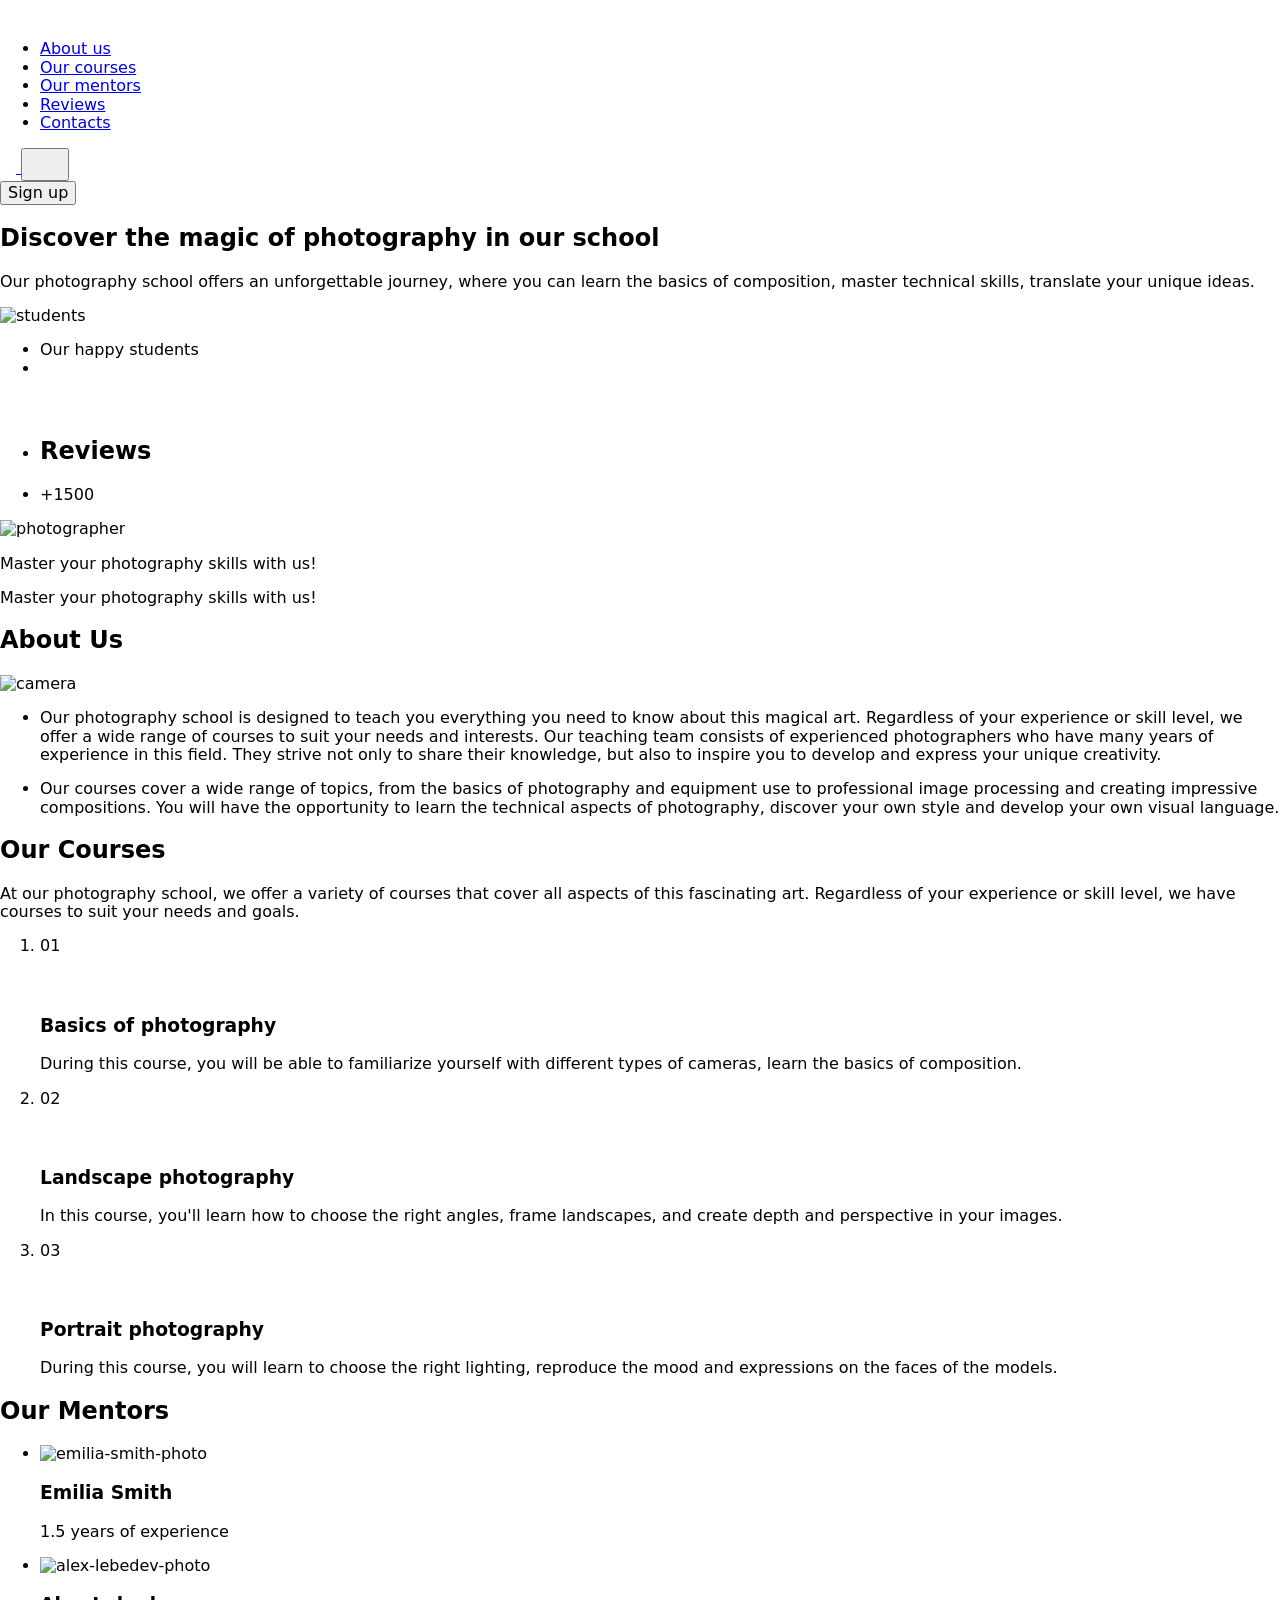
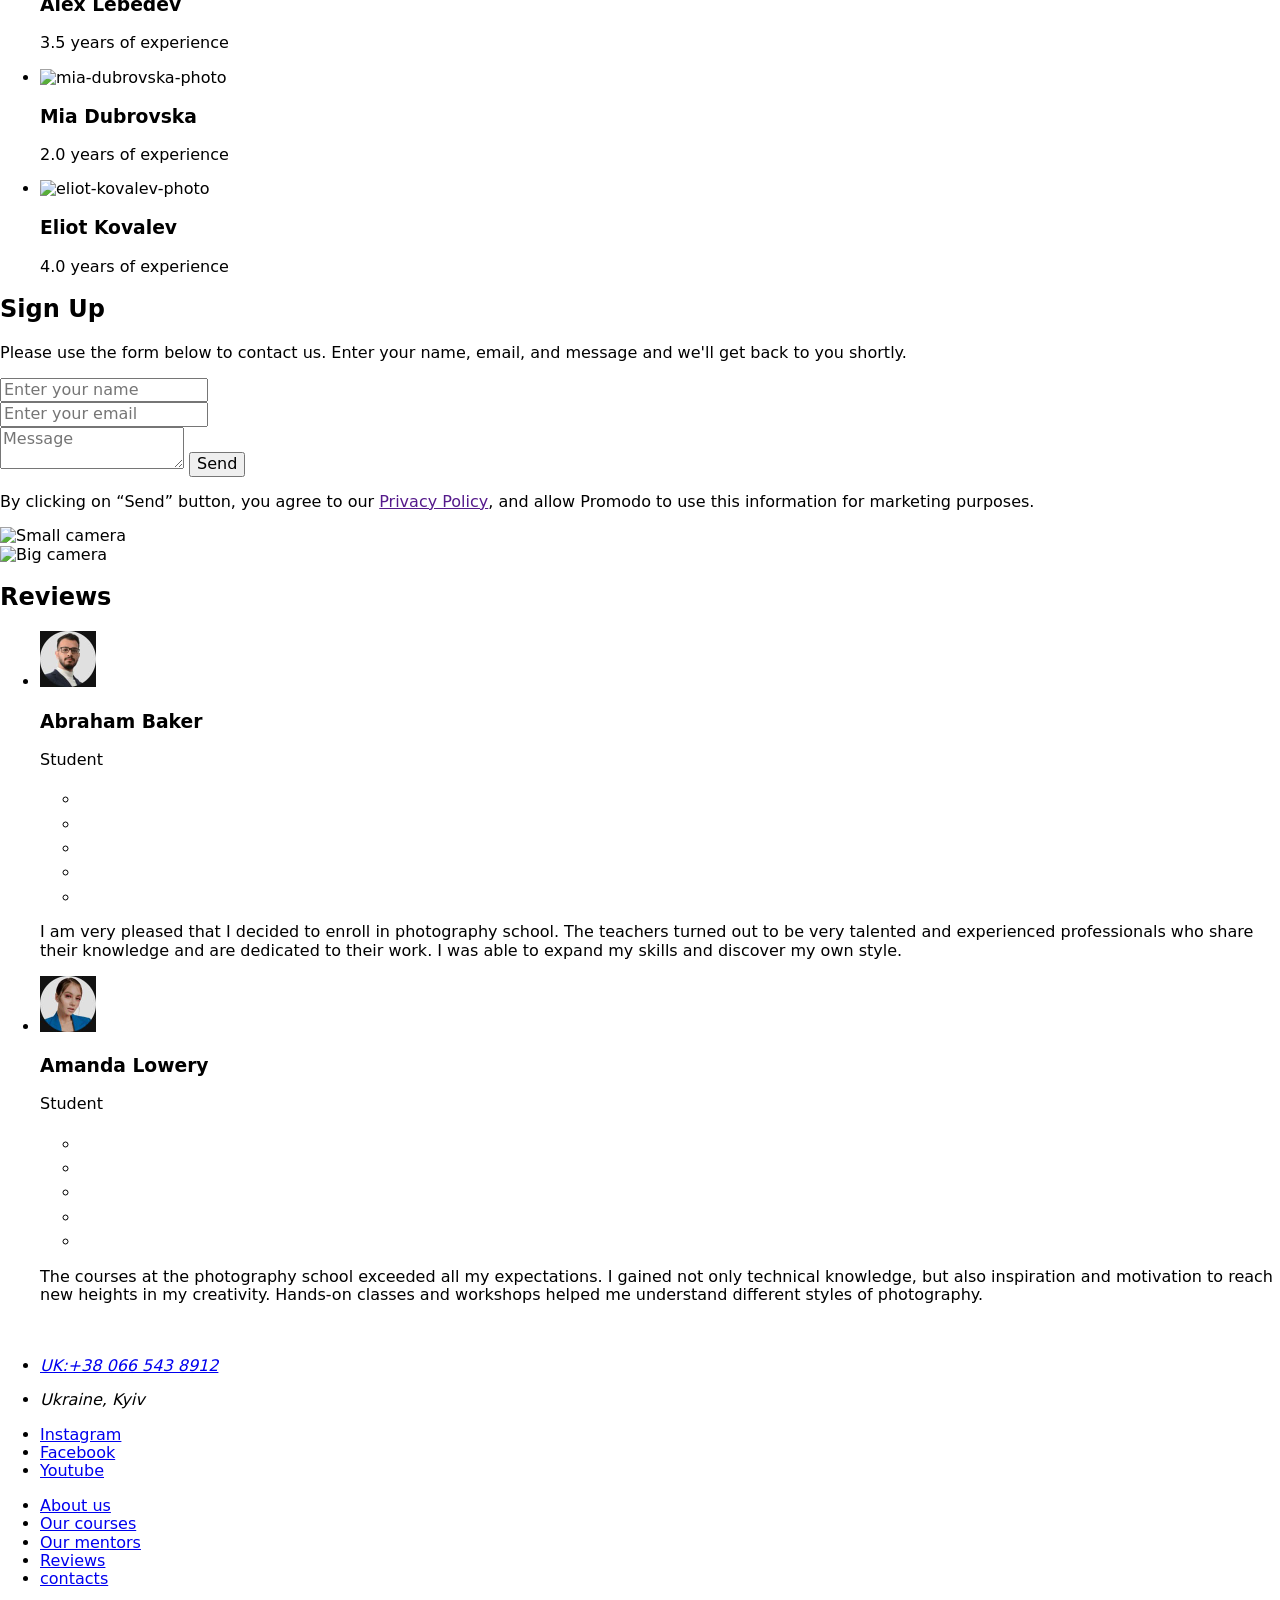
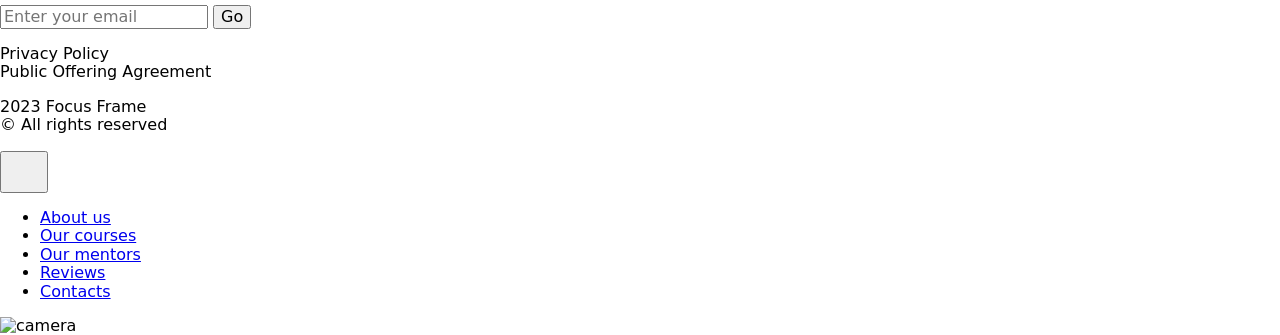
==== index.html @ c4df7039 "Deploying to gh-pages from @ ViktoriiaOlex/code-hunters-project@1a4548b831faa17b47ea28d953ca4aef867b" ====
<!DOCTYPE html>
<html lang="en">
  <head>
    <meta charset="UTF-8" />
    <link rel="icon" type="image/svg+xml" href="/code-hunters-project/assets/favicon-ef961db3.svg" />
    <meta name="viewport" content="width=device-width, initial-scale=1.0" />
    <title>FocusFrame</title>
    <link rel="preconnect" href="https://fonts.googleapis.com" />
    <link rel="preconnect" href="https://fonts.gstatic.com" crossorigin />
    <link
      href="https://fonts.googleapis.com/css2?family=DM+Sans:opsz,wght@9..40,400;9..40,500&display=swap"
      rel="stylesheet"
    />
    <link
      rel="stylesheet"
      href="https://cdnjs.cloudflare.com/ajax/libs/modern-normalize/2.0.0/modern-normalize.min.css"
    />
    
    <script type="module" crossorigin src="/code-hunters-project/assets/index-16d28ea8.js"></script>
    <link rel="stylesheet" href="/code-hunters-project/assets/index-482f5219.css">
  </head>
  <body>
    <div class="wrapper">
      <header class="header">
  <div class="container header-inner">
    <nav class="header-nav">
      <a class="header-logo" href="#">
        <svg class="header-logo-icon" width="127" height="20">
          <use href="/code-hunters-project/assets/icons-2117b975.svg#icon-logo"></use>
        </svg>
      </a>
      <ul class="header-nav-list">
        <li>
          <a class="header-nav-link" href="#about">About us</a>
        </li>
        <li>
          <a class="header-nav-link" href="#courses">Our courses</a>
        </li>
        <li>
          <a class="header-nav-link" href="#mentors">Our mentors</a>
        </li>
        <li>
          <a class="header-nav-link" href="#reviews">Reviews</a>
        </li>
        <li>
          <a class="header-nav-link" href="#contacts">Contacts</a>
        </li>
      </ul>

      <div class="header-menu">
        <a class="header-menu-camera" href="#sign-up">
          <svg class="header-menu-camera-icon" width="16" height="16">
            <use href="/code-hunters-project/assets/icons-2117b975.svg#icon-header-camera"></use>
          </svg>
        </a>
        <a class="header-menu">
          <button class="header-menu-toggle" data-modal-open>
            <svg class="header-menu-toggle-icon" width="32" height="22">
              <use href="/code-hunters-project/assets/icons-2117b975.svg#icon-header-menu-button"></use>
            </svg>
          </button>
        </a>
      </div>
    </nav>
    <div>
      <a class="header-button" href="#sign-up">
        <button class="header-button-singup" type="submit" name="Sing-up">
          Sign up
        </button>
      </a>
    </div>
  </div>
</header>

      <section class="hero-section section">
  <div class="container">
    <div class="hero-inner">
      <div>
        <div class="hero-input">
          <h1 class="hero-text">
            Discover the magic of
            <span class="hero-text-inner">photography</span> in our school
          </h1>
        </div>
        <div class="hero-paragraf">
          <p class="paragraf-hero-inner">
            Our photography school offers an unforgettable journey, where you
            can learn the basics of composition, master technical skills,
            translate your unique ideas.
          </p>
        </div>
        <div class="hero-wrap">
          <div class="hero-wrapper">
            <div class="wrap-image">
              <picture class="">
                <source
                  media="(min-width: 1280px)"
                  srcset="/code-hunters-project/assets/students_desktop-b442eae7.png 1x, /code-hunters-project/assets/students_desktop@2x-aaa6654b.png 2x"
                />
                <source
                  media="(min-width: 768px)"
                  srcset="/code-hunters-project/assets/students_tab-340ea0bb.png 1x, /code-hunters-project/assets/students_tab@2x-72e54bb1.png 2x"
                />
                <source
                  media="(min-width: 375px)"
                  srcset="/code-hunters-project/assets/students_mob-eae6d3cd.png 1x, /code-hunters-project/assets/students_mob@2x-9badebb8.png 2x"
                />
                <img
                  src="/code-hunters-project/assets/students_mob-eae6d3cd.png"
                  alt="students"
                  width="109"
                />
              </picture>
            </div>
            <div class="wrap-div-hero">
              <ul class="hero-wrap-inner">
                <li class="hero-link">
                  <a class="hero-link-students" id="reviews"
                    >Our happy students</a
                  >
                </li>
                <li>
                  <svg width="18" height="8.6">
                    <use href="/code-hunters-project/assets/icons-2117b975.svg#icon-hero-arrow"></use>
                  </svg>
                </li>
              </ul>
            </div>
          </div>
          <div class="hero-block">
            <div class="hero-arrow-link">
              <svg width="20" height="20">
                <use href="/code-hunters-project/assets/icons-2117b975.svg#icon-star-just-frame"></use>
              </svg>
            </div>
            <div class="hero-block-input">
              <ul class="hero-tabl">
                <li class="hero-text-wrap">
                  <h2 class="hero-text-info">Reviews</h2>
                </li>
                <li class="hero-text-wrap">
                  <p class="paragraf-info-wrap">+1500</p>
                </li>
              </ul>
            </div>
          </div>
        </div>
      </div>
      <picture class="hero-picture">
        <source
          media="(min-width: 1280px)"
          srcset="/code-hunters-project/assets/photographer_desktop-d00ae796.jpg 1x, /code-hunters-project/assets/photographer_desktop@2x-8af114f9.jpg 2x"
        />
        <source
          media="(min-width: 768px)"
          srcset="/code-hunters-project/assets/photographer_tablet-5846b9ca.jpg 1x, /code-hunters-project/assets/photographer_tablet@2x-d6d9f1a4.jpg 2x"
        />
        <source
          media="(min-width: 375px)"
          srcset="/code-hunters-project/assets/photographer_mob-970dbefa.jpg 1x, /code-hunters-project/assets/photographer_mob@2x-861d71bf.jpg 2x"
        />
        <img
          class="hero-photograf"
          src="/code-hunters-project/assets/photographer_mob-970dbefa.jpg"
          alt="photographer"
          width="259"
        />
      </picture>
    </div>
  </div>
</section>

    </div>

    <section class="advertisement-section">
  <link
    href="https://fonts.googleapis.com/css?family=Pridi:600"
    rel="stylesheet"
  />

  <div class="marquee">
    <div class="marquee__inner">
      <p class="marquee__line">
        <span class="marquee__line-accent">Master</span>
        your photography
        <span class="marquee__line-accent">skills with us!</span>
      </p>
      <p class="marquee__line">
        <span class="marquee__line-accent">Master</span>
        your photography
        <span class="marquee__line-accent">skills with us!</span>
      </p>
    </div>
  </div>
</section>

    <section class="about-us-section section">
  <div class="container">
    <h2 class="about-heading" id="about">
      About <span class="about-heading-span">Us</span>
    </h2>
    <div class="about-content">
      <picture class="about-pic">
        <source media="(min-width: 1280px)" srcset="/code-hunters-project/assets/cam-about-us_desk-68e06aeb.jpg 1x, /code-hunters-project/assets/cam-about-us_desk@2x-24803ae1.jpg 2x" />
        <source media="(min-width: 768px)"
          srcset="/code-hunters-project/assets/cam-about-us_tab-1e7d5e9d.jpg 1x, /code-hunters-project/assets/cam-about-us_tab@2x-7b2c49c6.jpg 2x" />
        <source media="(min-width: 375px)" srcset="/code-hunters-project/assets/cam-about-us_mob-dcbd7116.jpg 1x, /code-hunters-project/assets/cam-about-us_mob@2x-d9903d58.jpg 2x" />

        <img src="/code-hunters-project/assets/cam-about-us_desk-68e06aeb.jpg" alt="camera" width="704" />
      </picture>
      <ul class="about-list">
        <li class="about-list-text">
          <p class="about-text">
            Our photography school is designed to teach you everything you need
            to know about this magical art. Regardless of your experience or
            skill level, we offer a wide range of courses to suit your needs and
            interests. Our teaching team consists of experienced photographers
            who have many years of experience in this field. They strive not
            only to share their knowledge, but also to inspire you to develop
            and express your unique creativity.
          </p>
        </li>
        <li class="about-list-text">
          <p class="about-text">
            Our courses cover a wide range of topics, from the basics of
            photography and equipment use to professional image processing and
            creating impressive compositions. You will have the opportunity to
            learn the technical aspects of photography, discover your own style
            and develop your own visual language.
          </p>
        </li>
      </ul>
    </div>
  </div>
</section>
    <!-- Our Courses -->

<section class="our-courses-section section" id="courses">
  <div class="container">
    <div class="our-courses-hero">
      <h2 class="our-courses-title text-flicker-in-glow">
        Our<span class="our-courses-span"> Courses</span>
      </h2>
      <p class="our-courses-hero-pgf">
        At our photography school, we offer a variety of courses that cover all
        aspects of this fascinating art. Regardless of your experience or skill
        level, we have courses to suit your needs and goals.
      </p>
    </div>

    <div class="our-courses-container">
      <ol class="our-courses-list">
        <li class="our-courses-block">
          <div class="our-courses-benefit">
            <div class="our-courses-social">
              <p class="our-courses-number">01</p>
              <div class="our-courses-icon-container">
                <a class="our-courses-link" href="#sign-up">
                  <svg class="our-courses-icon" width="20" height="20">
                    <use href="/code-hunters-project/assets/icons-2117b975.svg#icon-ourcourses-arrow"></use>
                  </svg>
                </a>
              </div>
            </div>
            <h3 class="our-courses-project text-shadow-pop-bottom">
              Basics of photography
            </h3>
            <p class="our-courses-paragraf">
              During this course, you will be able to familiarize yourself with
              different types of cameras, learn the basics of composition.
            </p>
          </div>
        </li>

        <li class="our-courses-block">
          <div class="our-courses-benefit">
            <div class="our-courses-social">
              <p class="our-courses-number">02</p>
              <div class="our-courses-icon-container">
                <a class="our-courses-link" href="#sign-up">
                  <svg class="our-courses-icon" width="20" height="20">
                    <use href="/code-hunters-project/assets/icons-2117b975.svg#icon-ourcourses-arrow"></use>
                  </svg>
                </a>
              </div>
            </div>
            <h3 class="our-courses-project text-shadow-pop-bottom">
              Landscape photography
            </h3>
            <p class="our-courses-paragraf">
              In this course, you'll learn how to choose the right angles, frame
              landscapes, and create depth and perspective in your images.
            </p>
          </div>
        </li>

        <li class="our-courses-block">
          <div class="our-courses-benefit">
            <div class="our-courses-social">
              <p class="our-courses-number">03</p>
              <div class="our-courses-icon-container">
                <a class="our-courses-link" href="#sign-up">
                  <svg class="our-courses-icon" width="20" height="20">
                    <use href="/code-hunters-project/assets/icons-2117b975.svg#icon-ourcourses-arrow"></use>
                  </svg>
                </a>
              </div>
            </div>
            <h3 class="our-courses-project text-shadow-pop-bottom">
              Portrait photography
            </h3>
            <p class="our-courses-paragraf">
              During this course, you will learn to choose the right lighting,
              reproduce the mood and expressions on the faces of the models.
            </p>
          </div>
        </li>
      </ol>
    </div>
  </div>
</section>

    <section class="our-mentors-section section" id="mentors">
  <div class="container">
    <h2 class="our-mentors-title">
      Our<span class="our-mentors-title-accent"> Mentors</span>
    </h2>
    <ul class="our-mentors-member-list">
      <li class="our-mentors-member-item">
        <img
          class="our-mentors-member-photo"
          srcset="/code-hunters-project/assets/emilia-f2f398d1.jpg 1x, /code-hunters-project/assets/emilia@2x-5bc59259.jpg 2x"
          src="/code-hunters-project/assets/emilia-f2f398d1.jpg"
          alt="emilia-smith-photo"
        />
        <div class="our-mentors-member-info">
          <h3 class="our-mentors-member-name">Emilia Smith</h3>
          <p class="our-mentors-member-experience">1.5 years of experience</p>
        </div>
      </li>
      <li class="our-mentors-member-item">
        <img
          class="our-mentors-member-photo"
          srcset="/code-hunters-project/assets/alex-6cc85042.jpg 1x, /code-hunters-project/assets/alex@2x-c533b6a3.jpg 2x"
          src="/code-hunters-project/assets/alex-6cc85042.jpg"
          alt="alex-lebedev-photo"
        />
        <div class="our-mentors-member-info">
          <h3 class="our-mentors-member-name">Alex Lebedev</h3>
          <p class="our-mentors-member-experience">3.5 years of experience</p>
        </div>
      </li>
      <li class="our-mentors-member-item">
        <img
          class="our-mentors-member-photo"
          srcset="/code-hunters-project/assets/mia-51ecc469.jpg 1x, /code-hunters-project/assets/mia@2x-e92242c8.jpg 2x"
          src="/code-hunters-project/assets/mia-51ecc469.jpg"
          alt="mia-dubrovska-photo"
        />
        <div class="our-mentors-member-info">
          <h3 class="our-mentors-member-name">Mia Dubrovska</h3>
          <p class="our-mentors-member-experience">2.0 years of experience</p>
        </div>
      </li>
      <li class="our-mentors-member-item">
        <img
          class="our-mentors-member-photo"
          srcset="/code-hunters-project/assets/eliot-4ec9164f.jpg 1x, /code-hunters-project/assets/eliot@2x-f117049e.jpg 2x"
          src="/code-hunters-project/assets/eliot-4ec9164f.jpg"
          alt="eliot-kovalev-photo"
        />
        <div class="our-mentors-member-info">
          <h3 class="our-mentors-member-name">Eliot Kovalev</h3>
          <p class="our-mentors-member-experience">4.0 years of experience</p>
        </div>
      </li>
    </ul>
  </div>
</section>

    <section class="sign-up section" id="sign-up">
  <div class="sign-up-container container">
    <div class="sign-up-form-box">
      <h2 class="sign-up-title">
        Sign <span class="sign-up-title-wrap">Up</span>
      </h2>

      <p class="sign-up-text">
        Please use the form below to contact us. Enter your name, email, and
        message and we'll get back to you shortly.
      </p>

      <form name="sign-up-form">
        <div class="sign-up-contacts-form">
          <input
            class="sign-up-input"
            type="text"
            name="user-name"
            id="user-name"
            placeholder="Enter your name"
            pattern=".{2,}"
          />
        </div>

        <div class="sign-up-contacts-form">
          <input
            class="sign-up-input"
            type="email"
            name="user-email"
            id="user-email"
            placeholder="Enter your email"
            pattern="[a-zA-Z0-9._%+-]+@[a-zA-Z0-9.-]+\.[a-zA-Z]{2,}"
          />
        </div>

        <div class="sign-up-contacts-form">
          <textarea
            class="sign-up-textarea"
            name="user-message"
            id="user-message"
            placeholder="Message"
          ></textarea>

          <button class="sign-up-button" type="submit">Send</button>

          <p class="sign-up-privacy-policy">
            By clicking on “Send” button, you agree to our
            <a class="sign-up-link" href="">Privacy Policy</a>, and allow
            Promodo to use this information for marketing purposes.
          </p>
        </div>
      </form>
    </div>
    <div class="sign-up-img-box">
      <div class="sign-up-small-img-wrap">
        <img
          class="sign-up-small-img-photo"
          srcset="/code-hunters-project/assets/small-cam-4569289c.png 1x, /code-hunters-project/assets/small-cam@2x-31825e20.png 2x"
          src="/code-hunters-project/assets/small-cam-4569289c.png"
          alt="Small camera"
          width="201"
          height="211"
        />
      </div>
      <div class="sign-up-big-img-wrap">
        <img
          class="sign-up-big-img-photo"
          srcset="
          ./img/sign-up-img/video-entry-product 1big-cam.png 1x,
          ./img/sign-up-img/video-entry-product 1big-cam@2x.png 2x
        "
          src="/code-hunters-project/assets/video-entry-product 1big-cam-5b5590e9.png"
          alt="Big camera"
          width="254"
          height="313"
        />
      </div>
    </div>
  </div>
</section>

    <section id="reviews" class="section reviews-section">
    <div class="container reviews-container">
        <h2 class="reviews-title">Reviews</h2>

        <ul class="reviews-card-list">
            <li class="reviews-card-item">
                <div class="reviews-card">
                    <div class="reviews-card-inner">
                        <div class="reviev-card-person">
                            <img class="reviews-img"
                                srcset="[data-uri] 1x, [data-uri] 2x"
                                src="[data-uri]" alt="Abraam Baker" width="56" height="56">
                            <div class="reviews-person">
                                <h3 class="reviews-name">Abraham Baker</h3>
                                <p class="reviews-status">Student</p>
                            </div>
                        </div>
                        <ul class="reviews-stars-list">
                            <li class=" reviews-stars-item">
                                <svg class="reviews-stars-icon" width="20" height="20">
                                    <use href="/code-hunters-project/assets/icons-2117b975.svg#icon-star-just-frame"></use>
                                </svg>
                            </li>
                            <li class=" reviews-stars-item">
                                <svg class="reviews-stars-icon" width="20" height="20">
                                    <use href="/code-hunters-project/assets/icons-2117b975.svg#icon-star-just-frame"></use>
                                </svg>
                            </li>
                            <li class="reviews-stars-item">
                                <svg class="reviews-stars-icon" width="20" height="20">
                                    <use href="/code-hunters-project/assets/icons-2117b975.svg#icon-star-just-frame"></use>
                                </svg>
                            </li>
                            <li class="reviews-stars-item">
                                <svg class="reviews-stars-icon" width="20" height="20">
                                    <use href="/code-hunters-project/assets/icons-2117b975.svg#icon-star-just-frame"></use>
                                </svg>
                            </li>
                            <li class="reviews-stars-item">
                                <svg class="reviews-stars-icon-accent" width="20" height="20">
                                    <use href="/code-hunters-project/assets/icons-2117b975.svg#icon-star-just-frame"></use>
                                </svg>
                            </li>
                        </ul>

                    </div>

                    <p class="reviews-text">I am very pleased that I decided to enroll in photography school. The
                        teachers
                        turned out to be very
                        talented and
                        experienced professionals who share their knowledge and are dedicated to their work. I was
                        able to
                        expand my skills and
                        discover my own style.</p>
                </div>

            </li>

            <li class="reviews-card-item reviews-card-none">
                <div class="reviews-card">

                    <div class="reviews-card-inner">
                        <div class="reviev-card-person">
                            <img class="reviews-img"
                                srcset="[data-uri] 1x, [data-uri] 2x"
                                src="[data-uri]" alt="Amanda Lowery" width="56" height="56">
                            <div class="reviews-person">
                                <h3 class="reviews-name">Amanda Lowery</h3>
                                <p class="reviews-status">Student</p>
                            </div>
                        </div>

                        <ul class="reviews-stars-list">
                            <li class="reviews-stars-item">
                                <svg class="reviews-stars-icon" width="20" height="20">
                                    <use href="/code-hunters-project/assets/icons-2117b975.svg#icon-star-just-frame"></use>
                                </svg>
                            </li>
                            <li class="reviews-stars-item">
                                <svg class="reviews-stars-icon" width="20" height="20">
                                    <use href="/code-hunters-project/assets/icons-2117b975.svg#icon-star-just-frame"></use>
                                </svg>
                            </li>
                            <li class="reviews-stars-item">
                                <svg class="reviews-stars-icon" width="20" height="20">
                                    <use href="/code-hunters-project/assets/icons-2117b975.svg#icon-star-just-frame"></use>
                                </svg>
                            </li>
                            <li class="reviews-stars-item">
                                <svg class="reviews-stars-icon" width="20" height="20">
                                    <use href="/code-hunters-project/assets/icons-2117b975.svg#icon-star-just-frame"></use>
                                </svg>
                            </li>
                            <li class="reviews-stars-item">
                                <svg class="reviews-stars-icon-accent" width="20" height="20">
                                    <use href="/code-hunters-project/assets/icons-2117b975.svg#icon-star-just-frame"></use>
                                </svg>
                            </li>
                        </ul>
                    </div>

                    <p class="reviews-text">The courses at the photography school exceeded all my expectations. I
                        gained not
                        only technical knowledge, but also
                        inspiration and motivation to reach new heights in my creativity. Hands-on classes and
                        workshops
                        helped me understand
                        different styles of photography.</p>
                </div>
            </li>
        </ul>
    </div>

</section>
    <footer class="footer" id="contacts">
  <div class="container">
    <div class="footer-contents">
      <div class="footer-logo">
        <svg class="footer-logo-icon" width="123" height="16">
          <use href="/code-hunters-project/assets/icons-2117b975.svg#icon-logo"></use>
        </svg>
        <address>
          <ul>
            <li class="footer-address-item footer-address-tel">
              <a href="tel:+380665438912">UK:+38 066 543 8912</a>
            </li>
            <li class="footer-address-item"><p>Ukraine, Kyiv</p></li>
          </ul>
        </address>
      </div>
      <div class="footer-media">
        <ul class="footer-social">
          <li>
            <a
              class="footer-social-item"
              href="https://www.instagram.com/goitclub/"
              target="_blank"
              >Instagram</a
            >
          </li>
          <li>
            <a
              class="footer-social-item"
              href="https://www.facebook.com/goITclub/"
              target="_blank"
              >Facebook</a
            >
          </li>
          <li>
            <a
              class="footer-social-item"
              href="https://www.youtube.com/c/GoIT"
              target="_blank"
              >Youtube</a
            >
          </li>
        </ul>

        <ul class="footer-section">
          <li class="footer-links"><a href="#about">About us</a></li>
          <li class="footer-links"><a href="#courses">Our courses</a></li>
          <li class="footer-links"><a href="#mentors">Our mentors</a></li>
          <li class="footer-links"><a href="#reviews">Reviews</a></li>
          <li class="footer-links"><a href="#contacts">contacts</a></li>
        </ul>
      </div>
      <form class="footer-form">
        <label class="footer-email" for="email-footer"></label>
        <input
          class="footer-input"
          name="user-name"
          pattern="[^@\s]+@[^@\s]+\.[^@\s]+"
          type="email"
          id="email-footer"
          placeholder="Enter your email"
        />
        <button class="footer-button" type="submit">Go</button>
      </form>
    </div>
    <div class="footer-privacy-policy">
      <p class="footer-privacy-policy-text">
        Privacy Policy <br />
        Public Offering Agreement
      </p>
      <p class="footer-privacy-policy-text footer-privacy-text">
        2023 Focus Frame <br />
        © All rights reserved
      </p>
    </div>
  </div>
</footer>

    <!-- Modal -->
<div class="backdrop is-hidden" data-modal-open>
  <div class="header-modal">
    <button class="header-modal-close" type="button" data-modal-close>
      <svg class="header-modal-icon" width="32" height="32">
        <use href="/code-hunters-project/assets/icons-2117b975.svg#icon-close"></use>
      </svg>
    </button>
    <div class="header-modal-container">
      <div class="header-modal-container-list">
        <ul class="header-modal-list">
          <li>
            <a class="header-modal-link" id="#about" href="#about">About us</a>
          </li>
          <li>
            <a class="header-modal-link" id="#courses" href="#courses">Our courses</a>
          </li>
          <li>
            <a class="header-modal-link" id="#mentors" href="#mentors">Our mentors</a>
          </li>
          <li>
            <a class="header-modal-link" id="#reviews" href="#reviews">Reviews</a>
          </li>
          <li>
            <a class="header-modal-link" id="#contacts" href="#contacts">Contacts</a>
          </li>
        </ul>
      </div>
      <picture>
        <source media="(min-width: 768px)"
          srcset="/code-hunters-project/assets/cam_tablet-88445284.jpg 1x, /code-hunters-project/assets/cam_tablet@2x-6ec93b03.jpg 2x" />
        <source media="(min-width: 375px)"
          srcset="/code-hunters-project/assets/cam_mob-a03c5e22.jpg 1x, /code-hunters-project/assets/cam_mob@2x-65773160.jpg 2x" />
        <img src="/code-hunters-project/assets/cam_tablet-88445284.jpg" alt="camera" width="476" />
      </picture>
    </div>
  </div>
</div>

    
  </body>
</html>
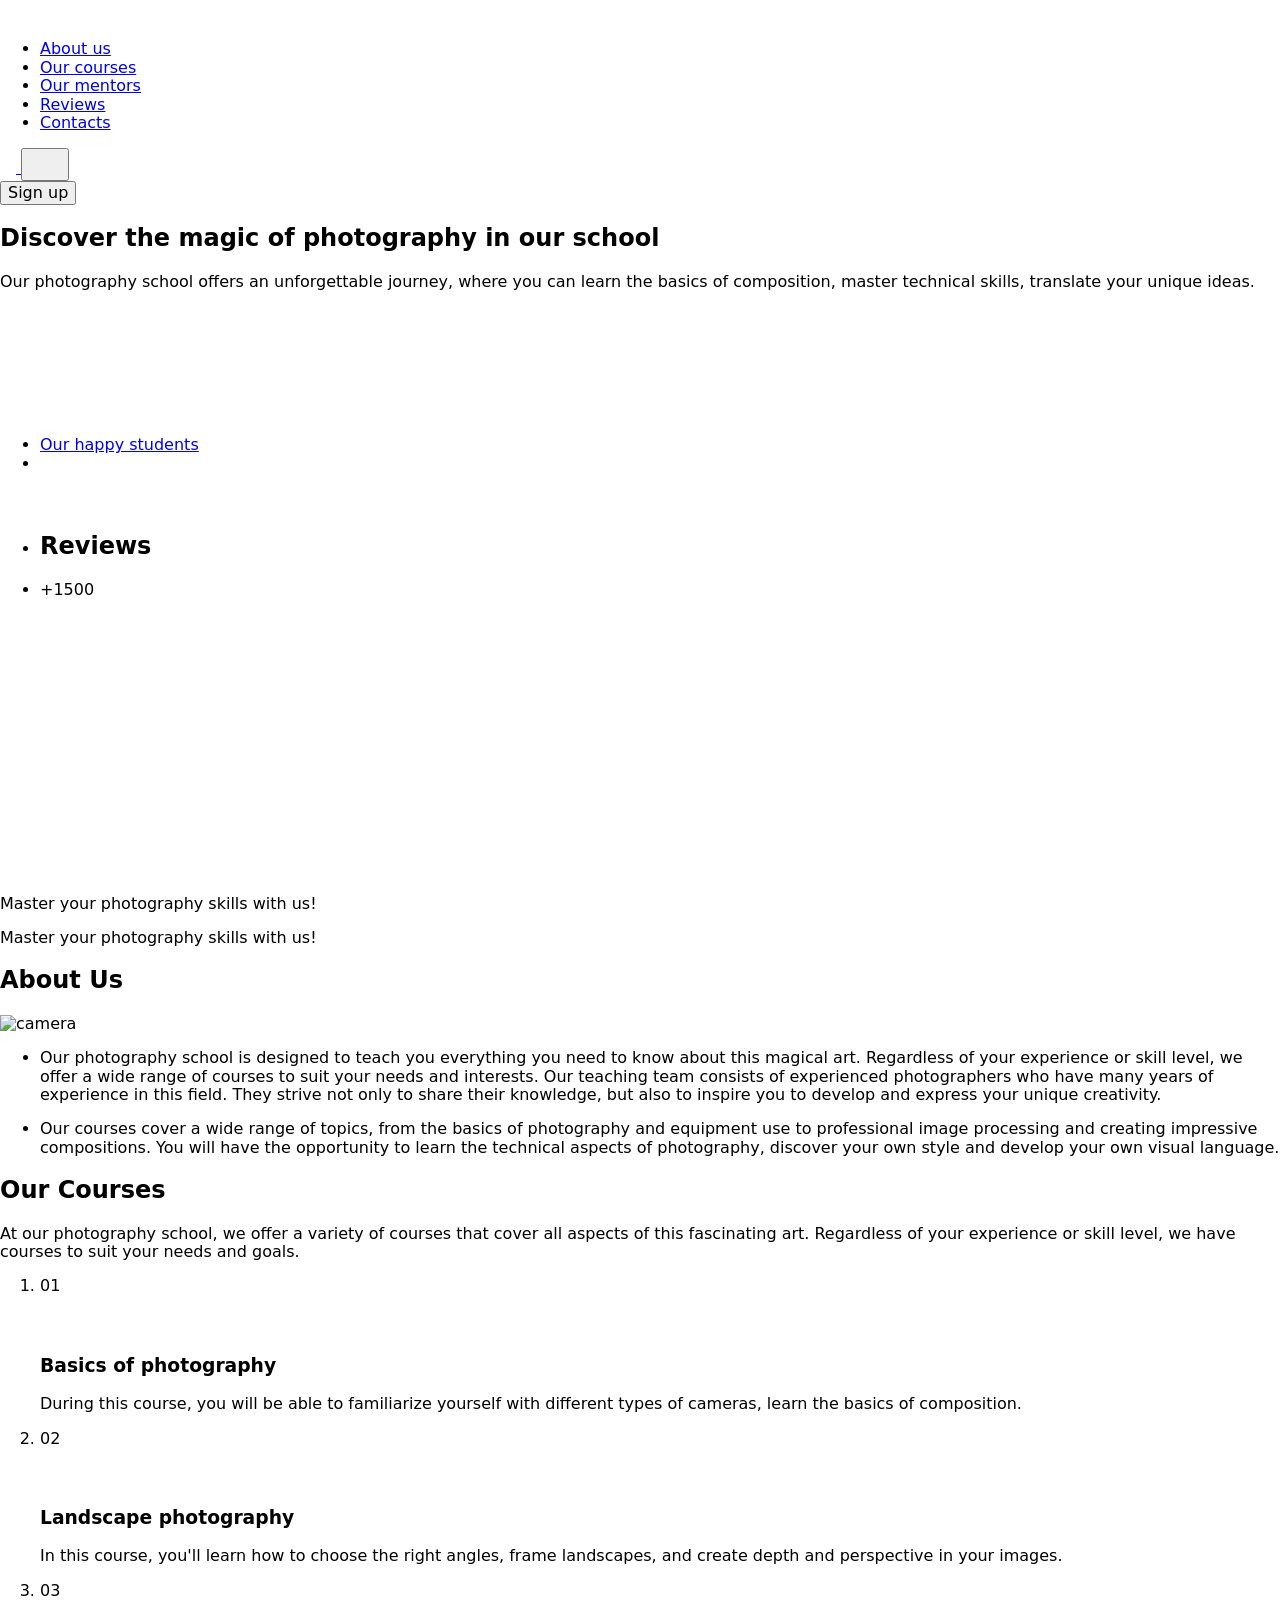
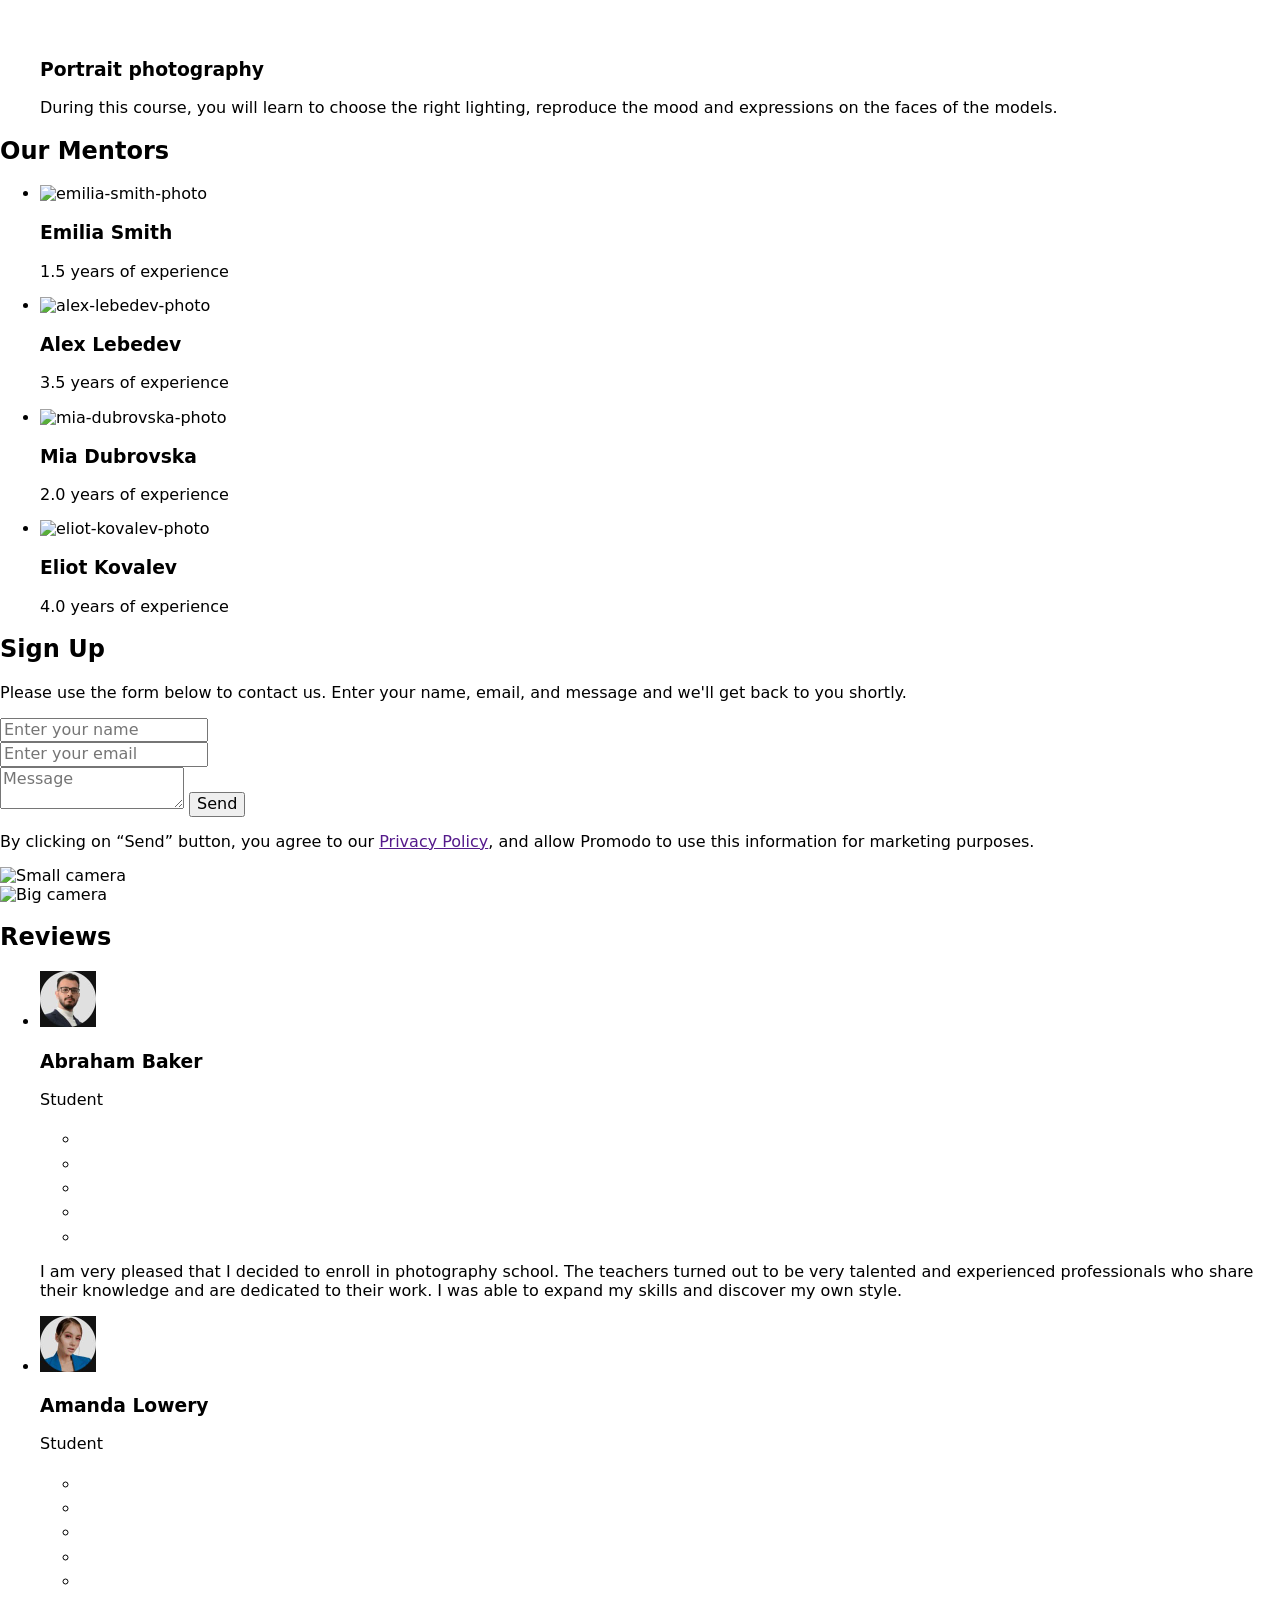
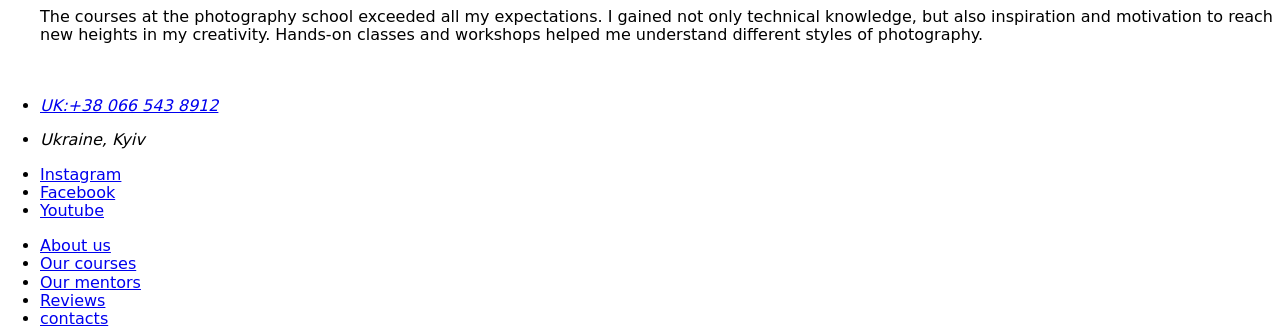
==== commit dae186c6: "Deploying to gh-pages from @ ViktoriiaOlex/code-hunters-project@e0dc7708cef97cf36720fe762872c8e9cb9a" ====
--- a/index.html
+++ b/index.html
@@ -16,8 +16,8 @@
       href="https://cdnjs.cloudflare.com/ajax/libs/modern-normalize/2.0.0/modern-normalize.min.css"
     />
     
-    <script type="module" crossorigin src="/code-hunters-project/assets/index-16d28ea8.js"></script>
-    <link rel="stylesheet" href="/code-hunters-project/assets/index-482f5219.css">
+    <script type="module" crossorigin src="/code-hunters-project/assets/index-16476e40.js"></script>
+    <link rel="stylesheet" href="/code-hunters-project/assets/index-d6816798.css">
   </head>
   <body>
     <div class="wrapper">
@@ -115,7 +115,7 @@
             <div class="wrap-div-hero">
               <ul class="hero-wrap-inner">
                 <li class="hero-link">
-                  <a class="hero-link-students" id="reviews"
+                  <a class="hero-link-students" href="#reviews"
                     >Our happy students</a
                   >
                 </li>
@@ -653,7 +653,7 @@
 </footer>
 
     <!-- Modal -->
-<div class="backdrop is-hidden" data-modal-open>
+<div class="backdrop is-hidden" data-modal>
   <div class="header-modal">
     <button class="header-modal-close" type="button" data-modal-close>
       <svg class="header-modal-icon" width="32" height="32">
@@ -667,29 +667,42 @@
             <a class="header-modal-link" id="#about" href="#about">About us</a>
           </li>
           <li>
-            <a class="header-modal-link" id="#courses" href="#courses">Our courses</a>
+            <a class="header-modal-link" id="#courses" href="#courses"
+              >Our courses</a
+            >
           </li>
           <li>
-            <a class="header-modal-link" id="#mentors" href="#mentors">Our mentors</a>
+            <a class="header-modal-link" id="#mentors" href="#mentors"
+              >Our mentors</a
+            >
           </li>
           <li>
-            <a class="header-modal-link" id="#reviews" href="#reviews">Reviews</a>
+            <a class="header-modal-link" id="#reviews" href="#reviews"
+              >Reviews</a
+            >
           </li>
           <li>
-            <a class="header-modal-link" id="#contacts" href="#contacts">Contacts</a>
+            <a class="header-modal-link" id="#contacts" href="#contacts"
+              >Contacts</a
+            >
           </li>
         </ul>
       </div>
       <picture>
-        <source media="(min-width: 768px)"
-          srcset="/code-hunters-project/assets/cam_tablet-88445284.jpg 1x, /code-hunters-project/assets/cam_tablet@2x-6ec93b03.jpg 2x" />
-        <source media="(min-width: 375px)"
-          srcset="/code-hunters-project/assets/cam_mob-a03c5e22.jpg 1x, /code-hunters-project/assets/cam_mob@2x-65773160.jpg 2x" />
+        <source
+          media="(min-width: 768px)"
+          srcset="/code-hunters-project/assets/cam_tablet-88445284.jpg 1x, /code-hunters-project/assets/cam_tablet@2x-6ec93b03.jpg 2x"
+        />
+        <source
+          media="(min-width: 375px)"
+          srcset="/code-hunters-project/assets/cam_mob-a03c5e22.jpg 1x, /code-hunters-project/assets/cam_mob@2x-65773160.jpg 2x"
+        />
         <img src="/code-hunters-project/assets/cam_tablet-88445284.jpg" alt="camera" width="476" />
       </picture>
     </div>
   </div>
 </div>
+
 
     
   </body>
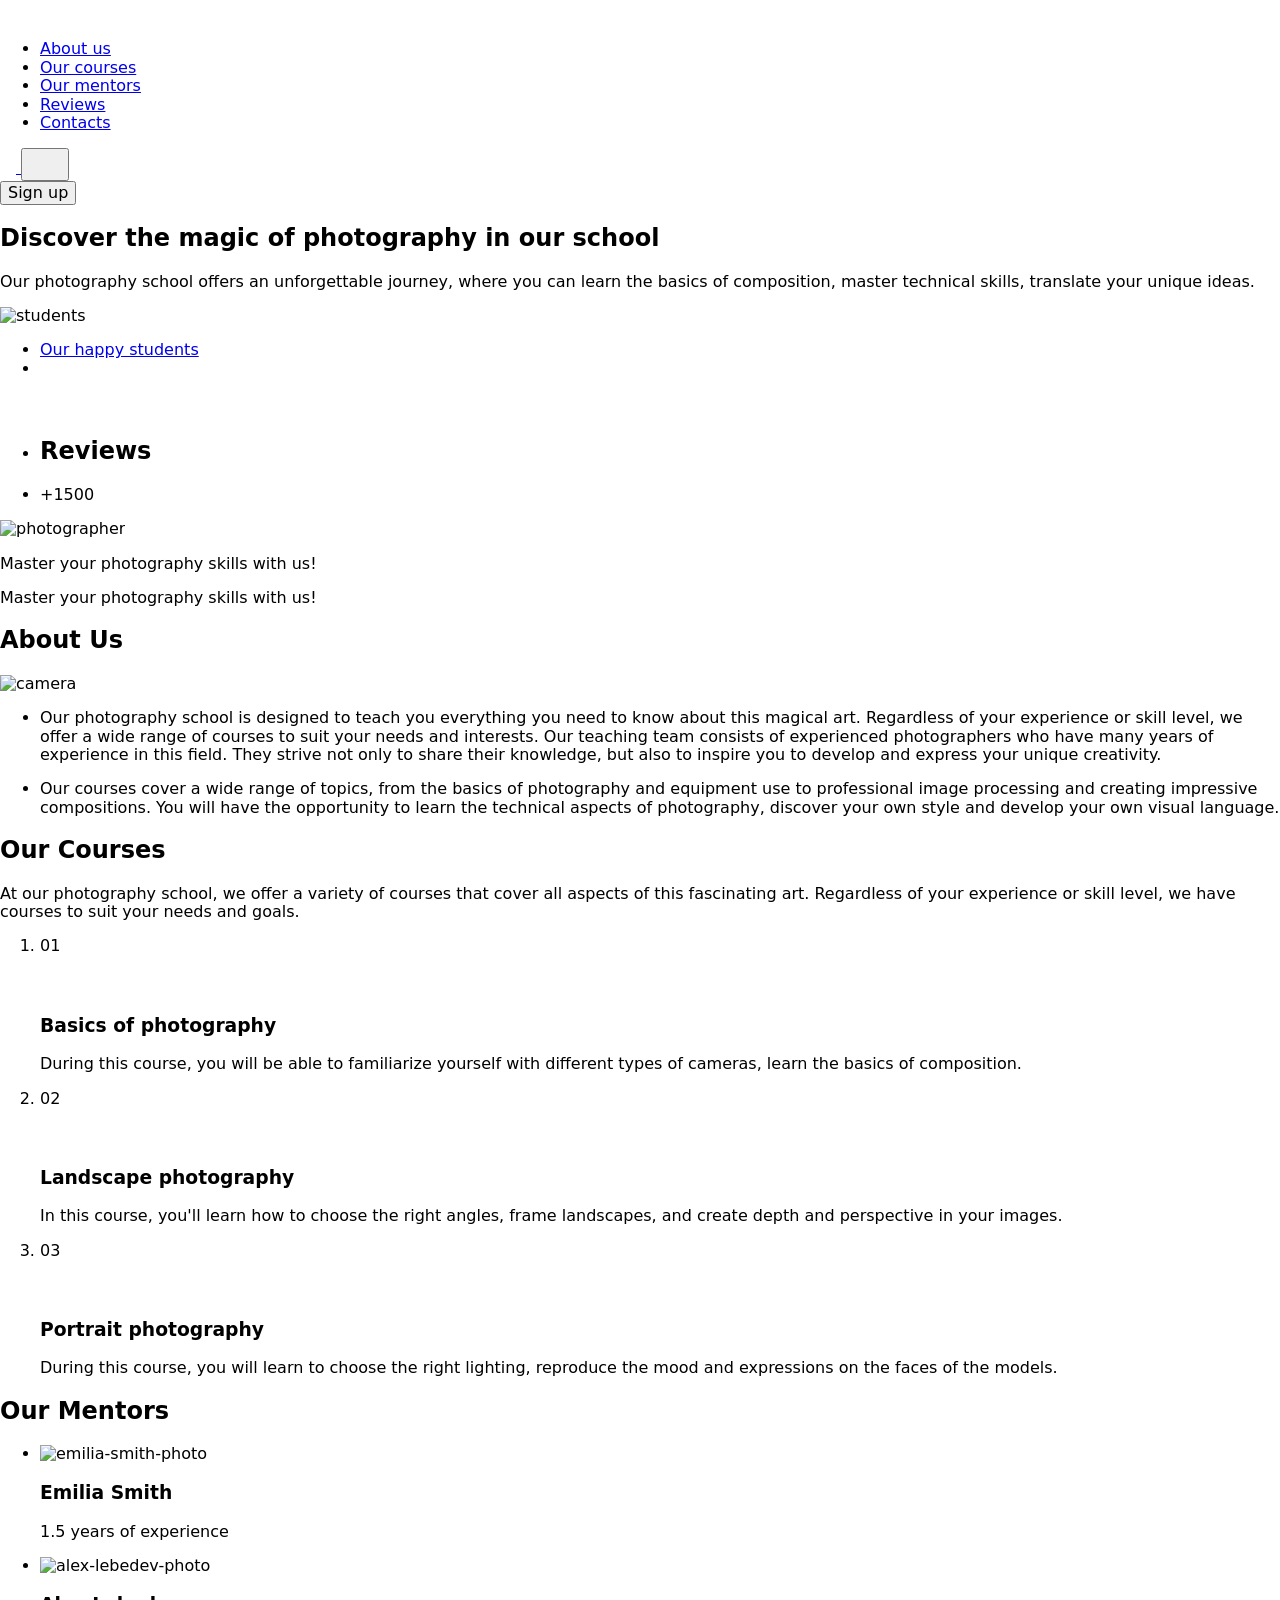
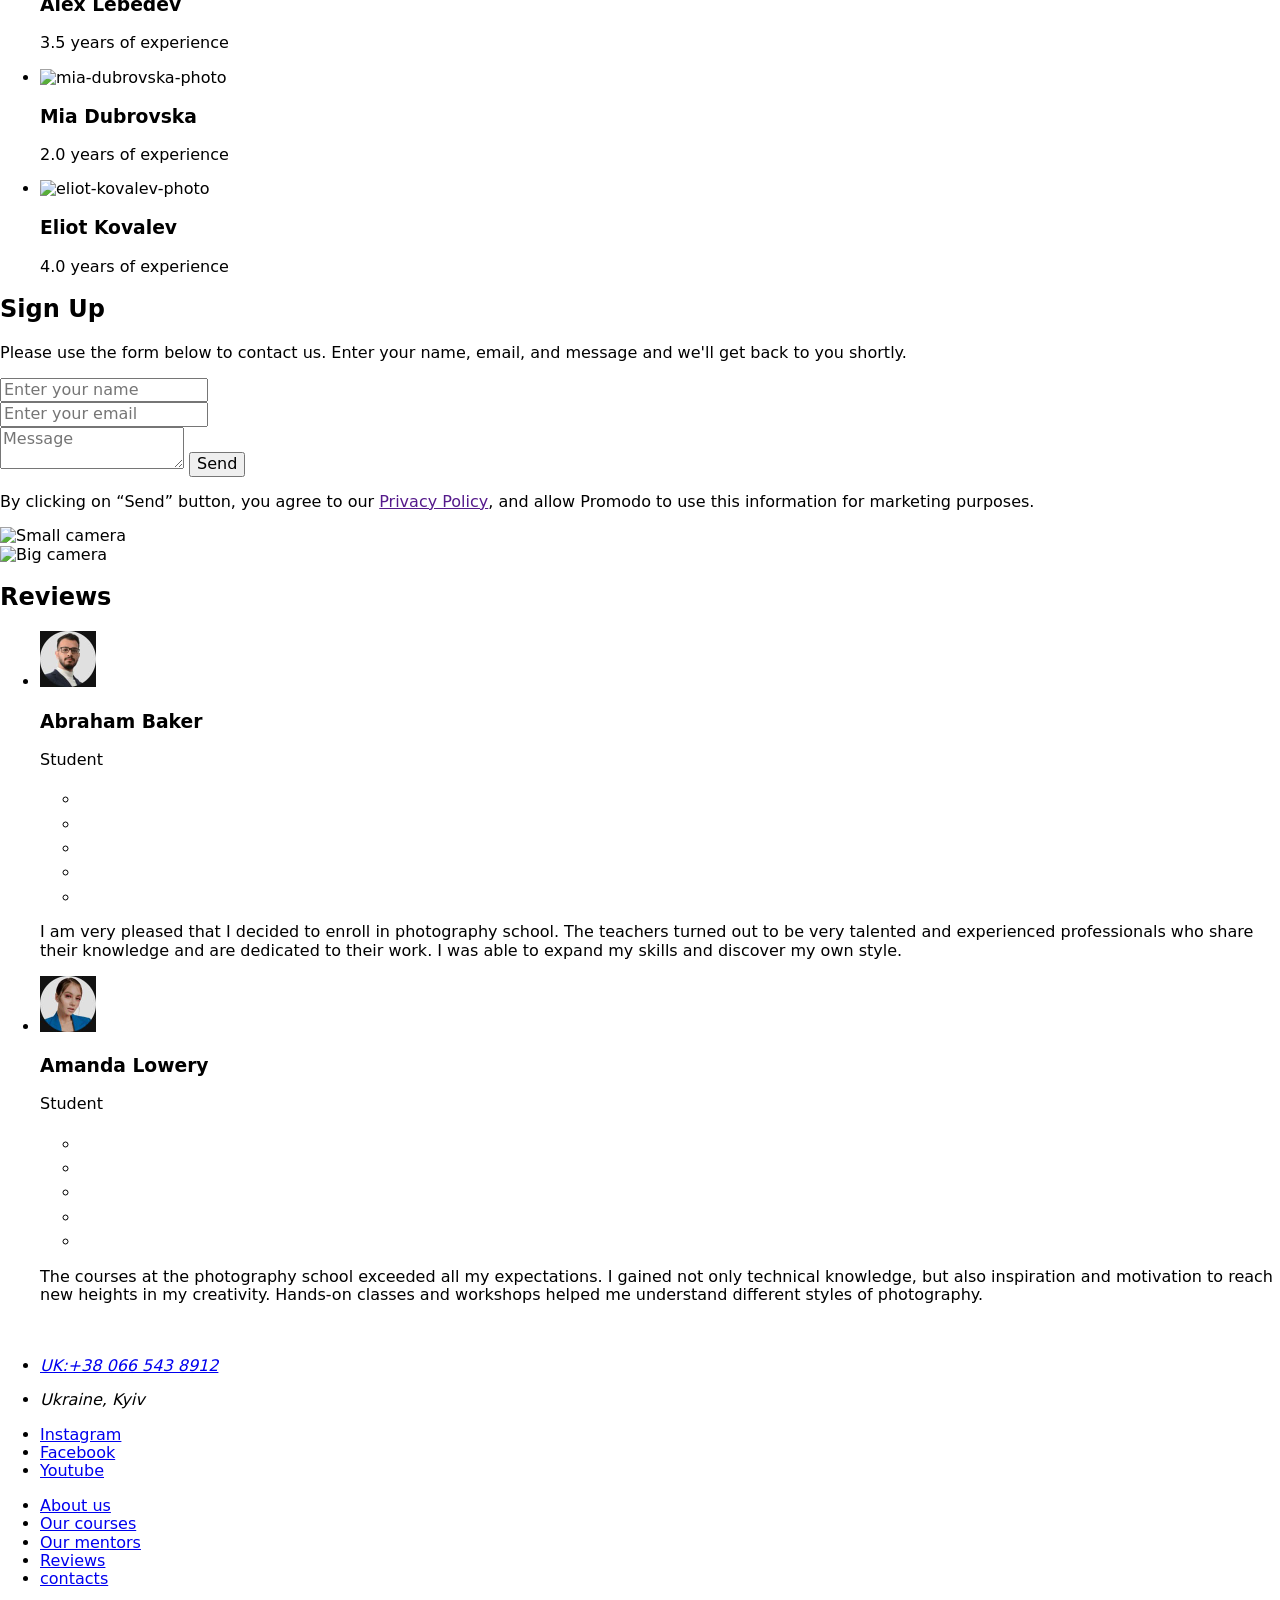
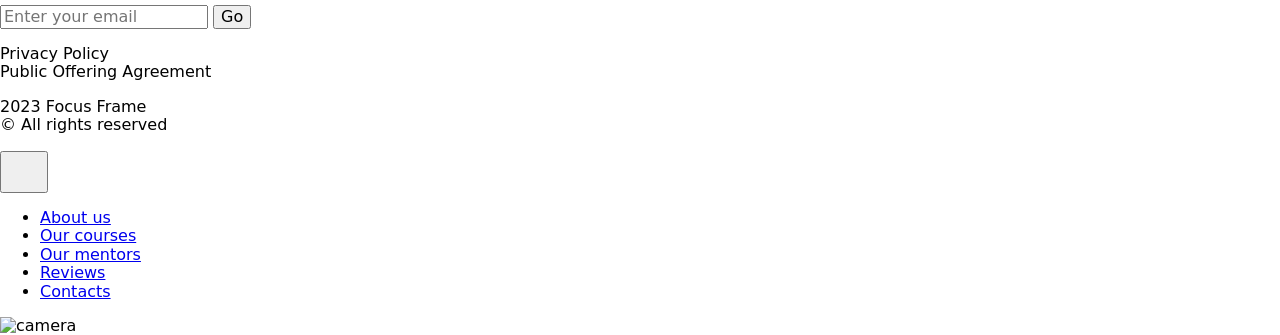
==== commit 9d258fa4: "Deploying to gh-pages from @ ViktoriiaOlex/code-hunters-project@11f065489c665f7c6ed77f656f35be5dc672" ====
--- a/index.html
+++ b/index.html
@@ -16,8 +16,8 @@
       href="https://cdnjs.cloudflare.com/ajax/libs/modern-normalize/2.0.0/modern-normalize.min.css"
     />
     
-    <script type="module" crossorigin src="/code-hunters-project/assets/index-16476e40.js"></script>
-    <link rel="stylesheet" href="/code-hunters-project/assets/index-d6816798.css">
+    <script type="module" crossorigin src="/code-hunters-project/assets/index-cab131a4.js"></script>
+    <link rel="stylesheet" href="/code-hunters-project/assets/index-72314117.css">
   </head>
   <body>
     <div class="wrapper">
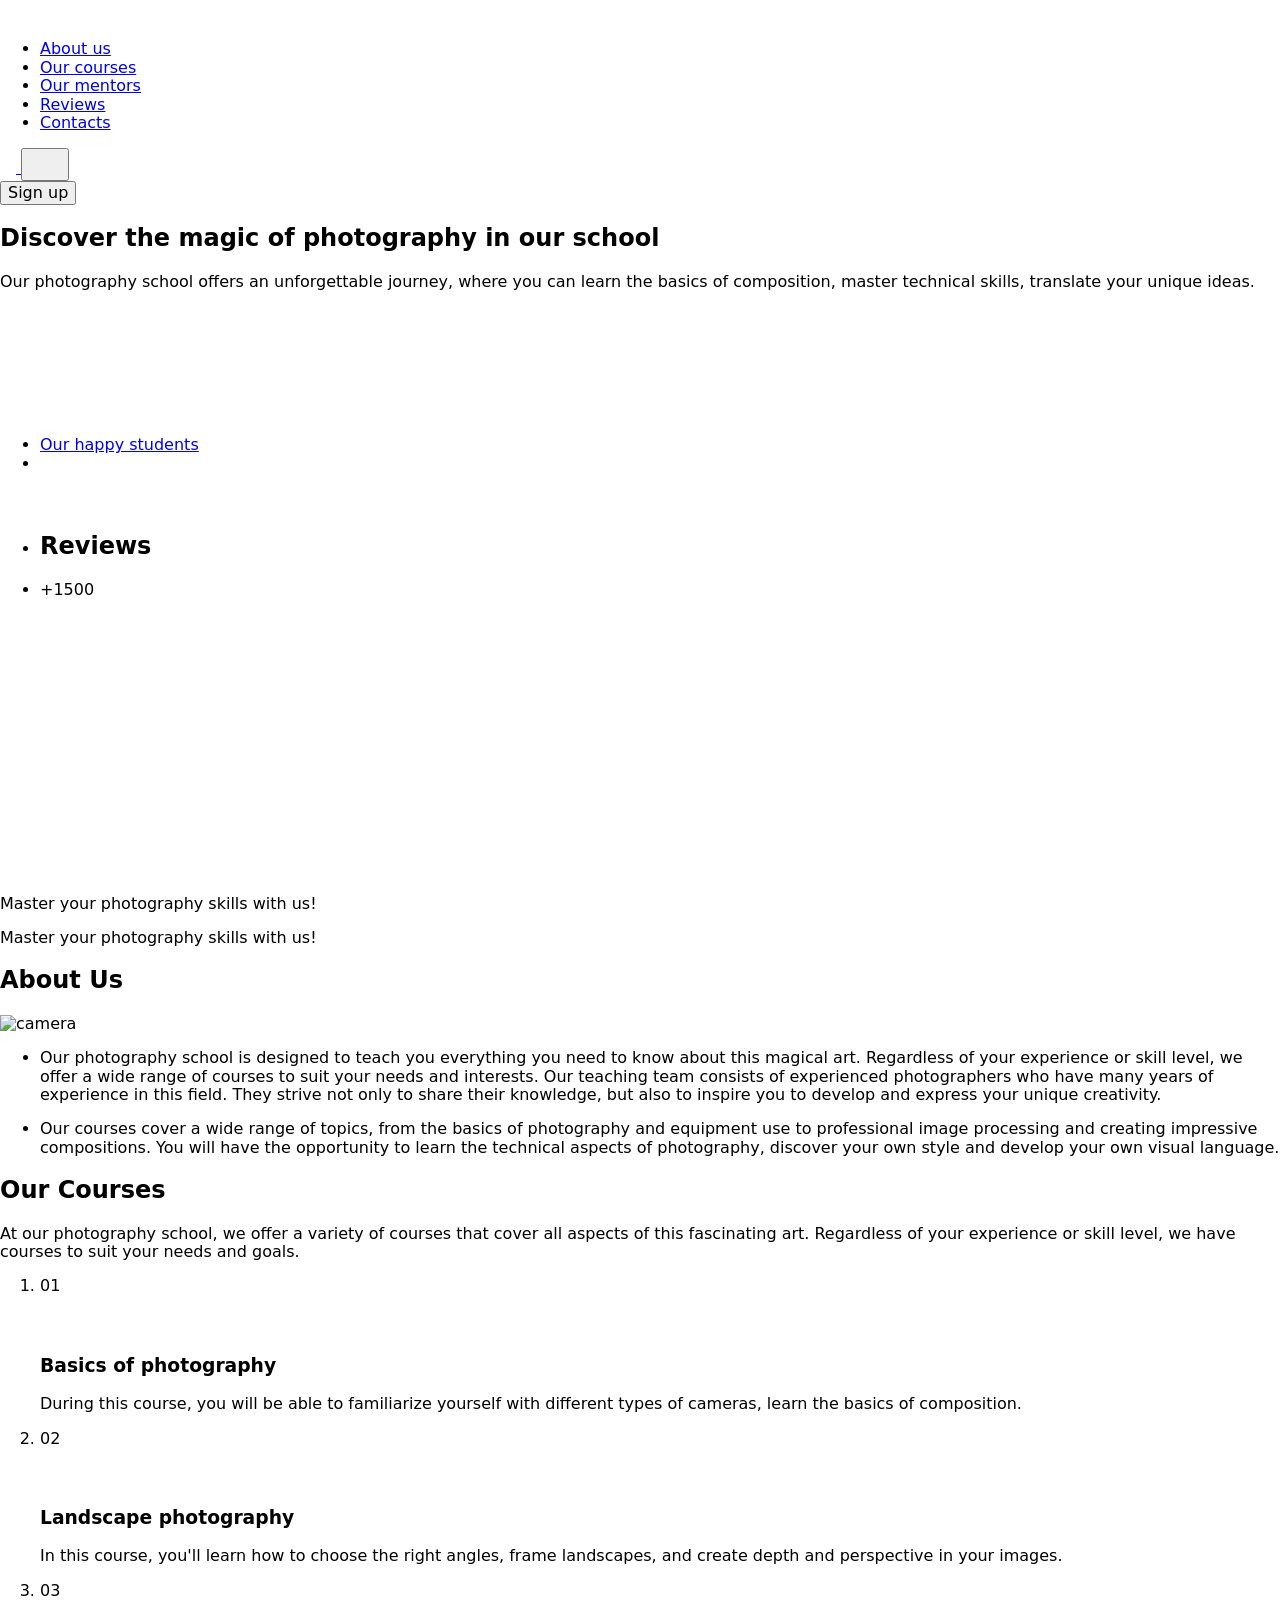
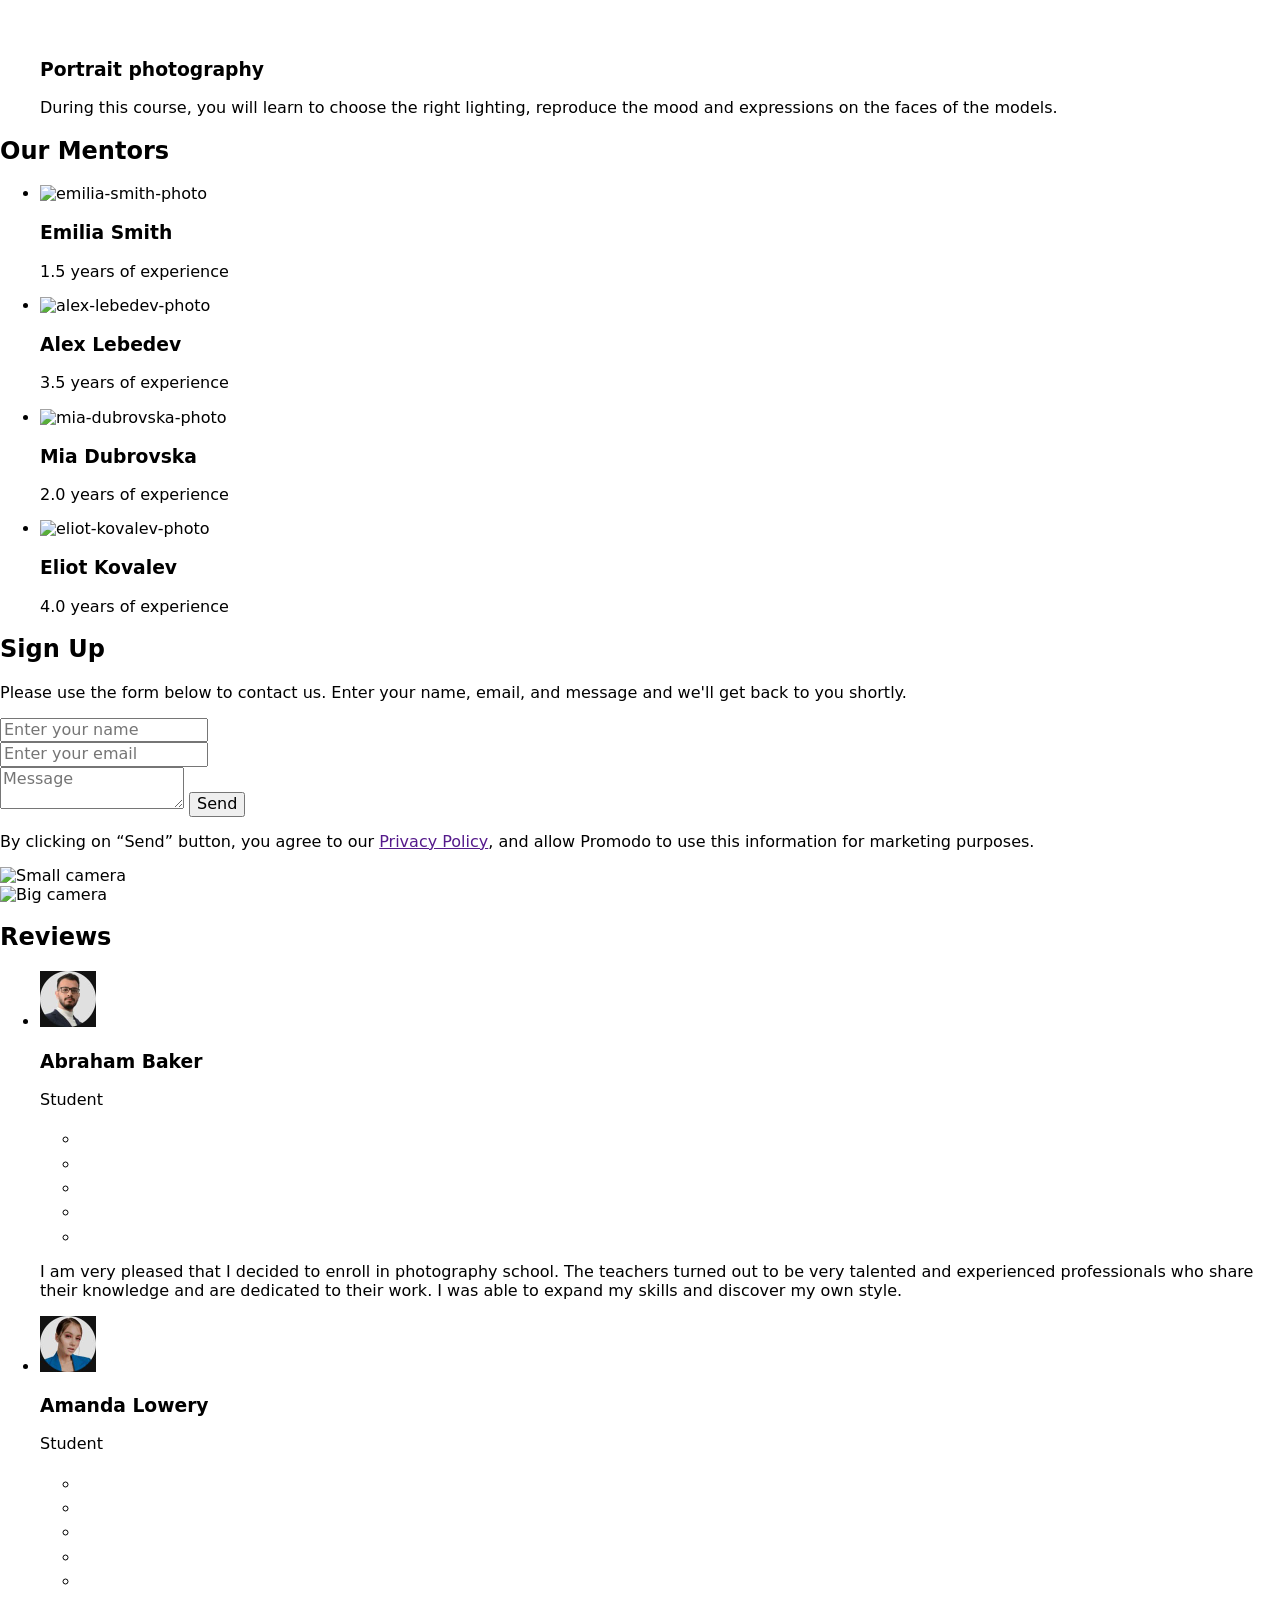
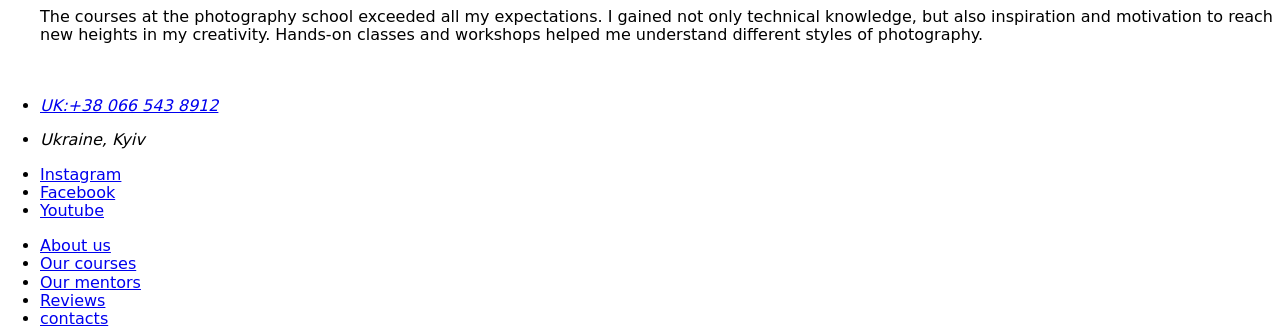
==== commit e651ea0a: "Deploying to gh-pages from @ ViktoriiaOlex/code-hunters-project@a4b2bdc5b7a8fd118d29e4d8649210345e31" ====
--- a/index.html
+++ b/index.html
@@ -16,8 +16,8 @@
       href="https://cdnjs.cloudflare.com/ajax/libs/modern-normalize/2.0.0/modern-normalize.min.css"
     />
     
-    <script type="module" crossorigin src="/code-hunters-project/assets/index-cab131a4.js"></script>
-    <link rel="stylesheet" href="/code-hunters-project/assets/index-72314117.css">
+    <script type="module" crossorigin src="/code-hunters-project/assets/index-93ffbb5f.js"></script>
+    <link rel="stylesheet" href="/code-hunters-project/assets/index-c168571c.css">
   </head>
   <body>
     <div class="wrapper">
